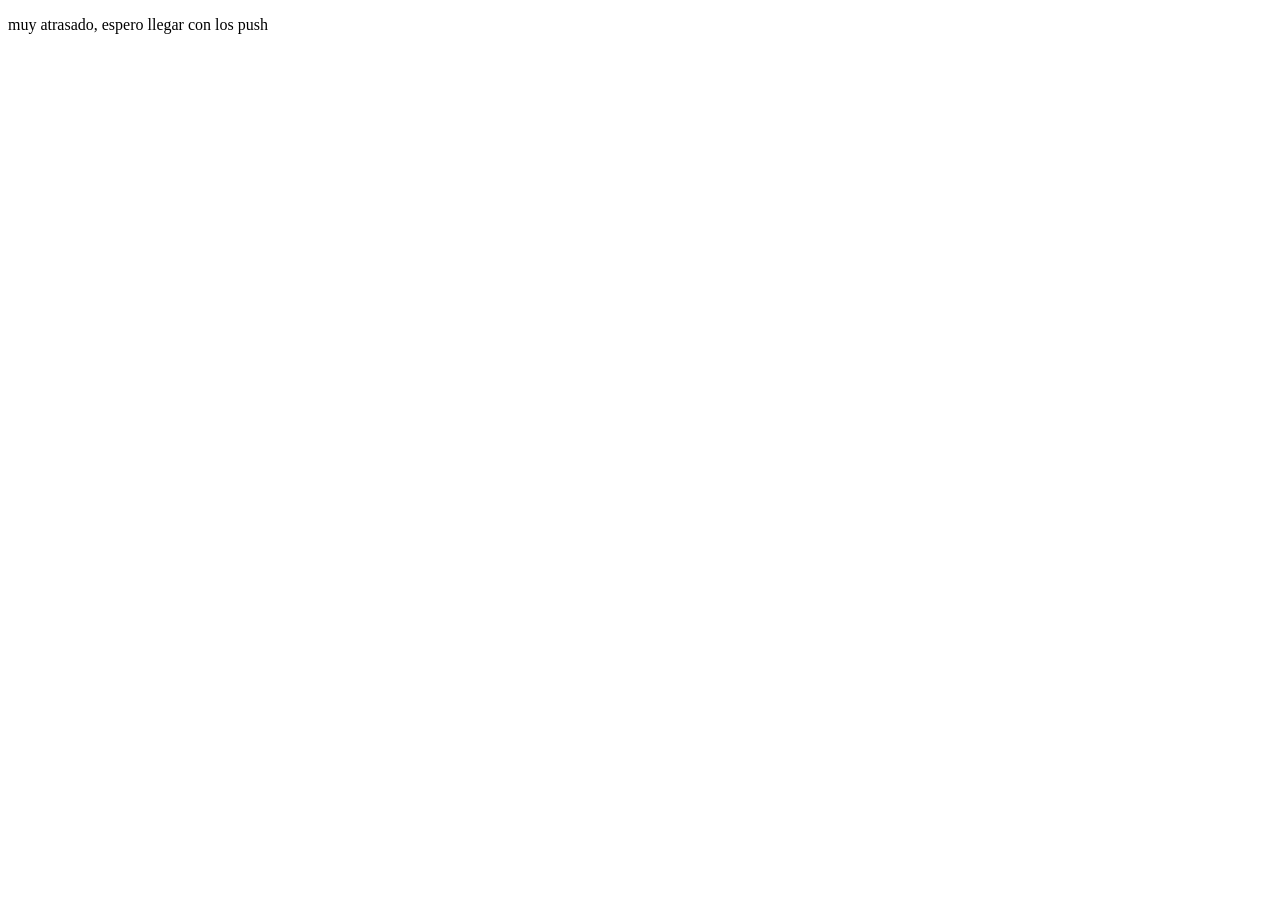
==== index.html @ a2f6e71c "inicia" ====
<!DOCTYPE html>
<html lang="en">
<head>
    <meta charset="UTF-8">
    <meta name="viewport" content="width=device-width, initial-scale=1.0">
    <title>Document</title>
</head>
<body>
    <header></header>
    <main>
        <div>
            <p>muy atrasado, espero llegar con los push</p>
        </div>
    </main>
    <footer></footer>
</body>
</html>
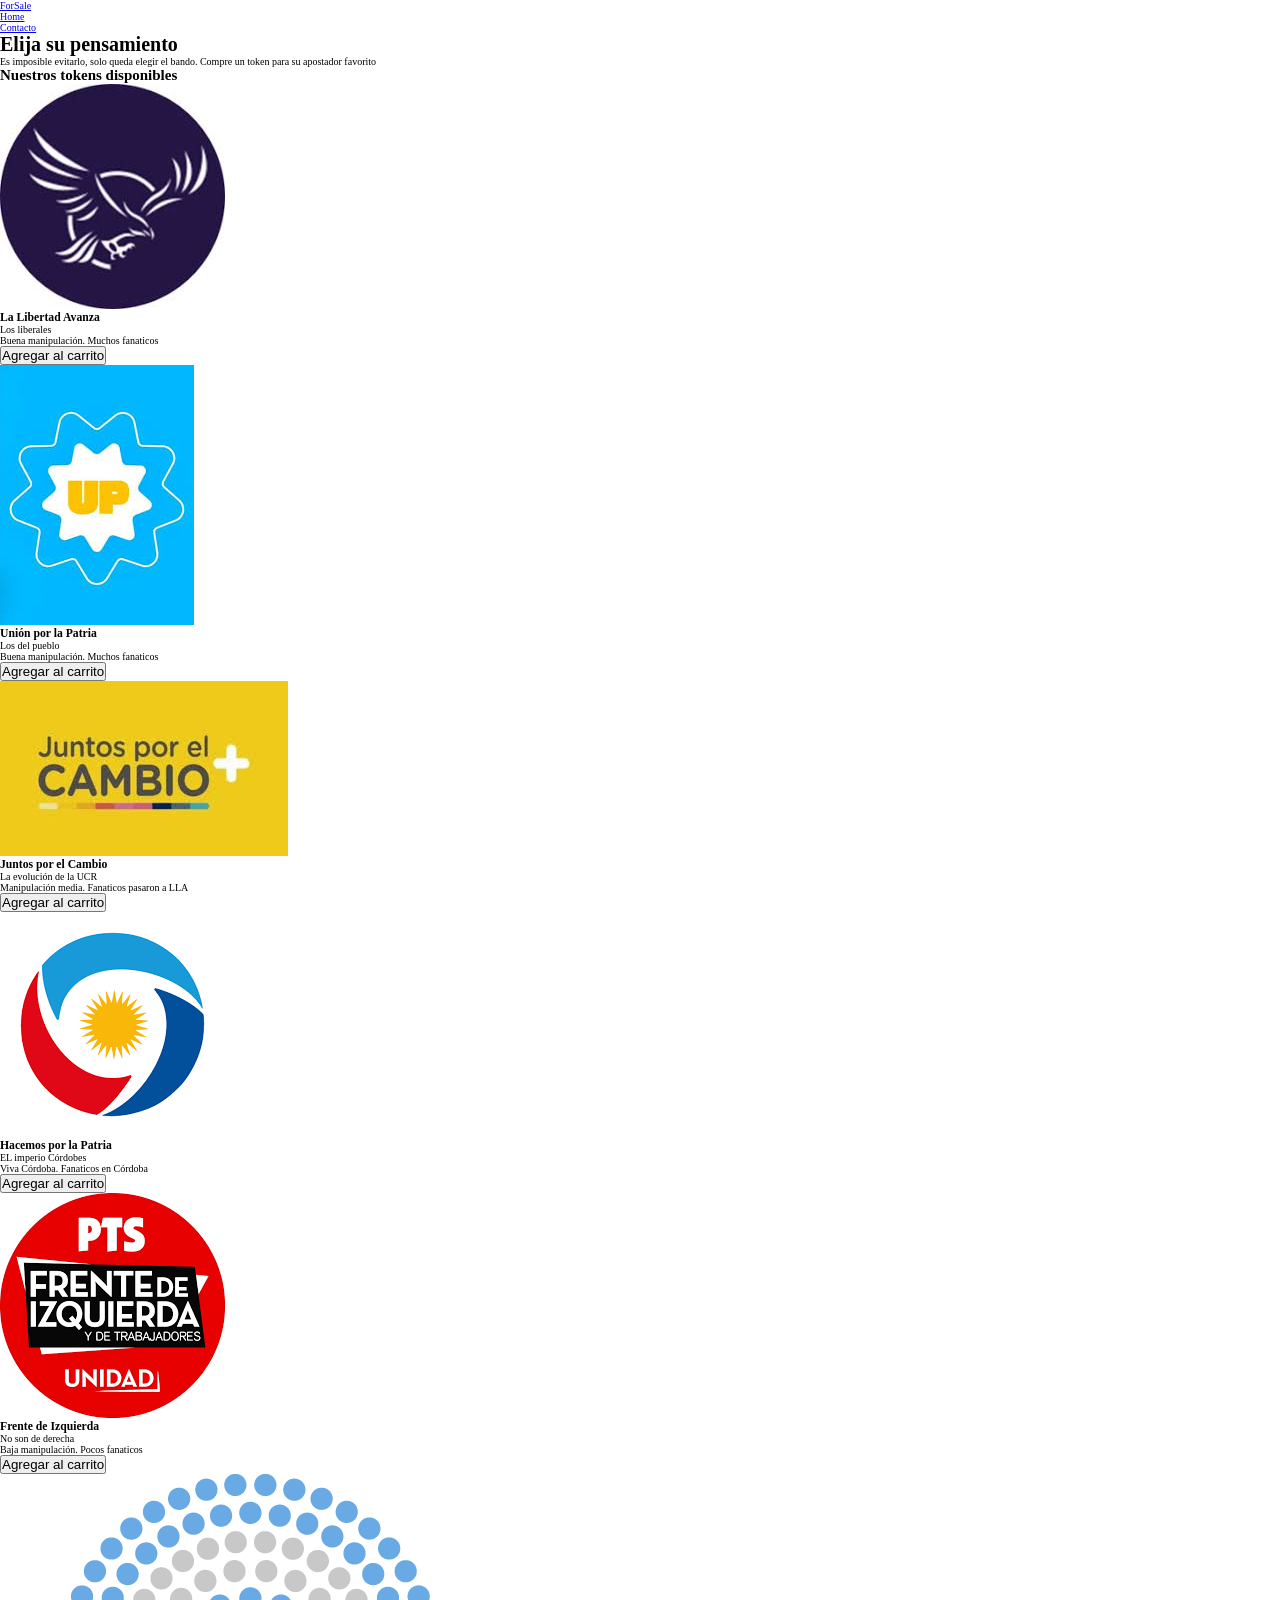
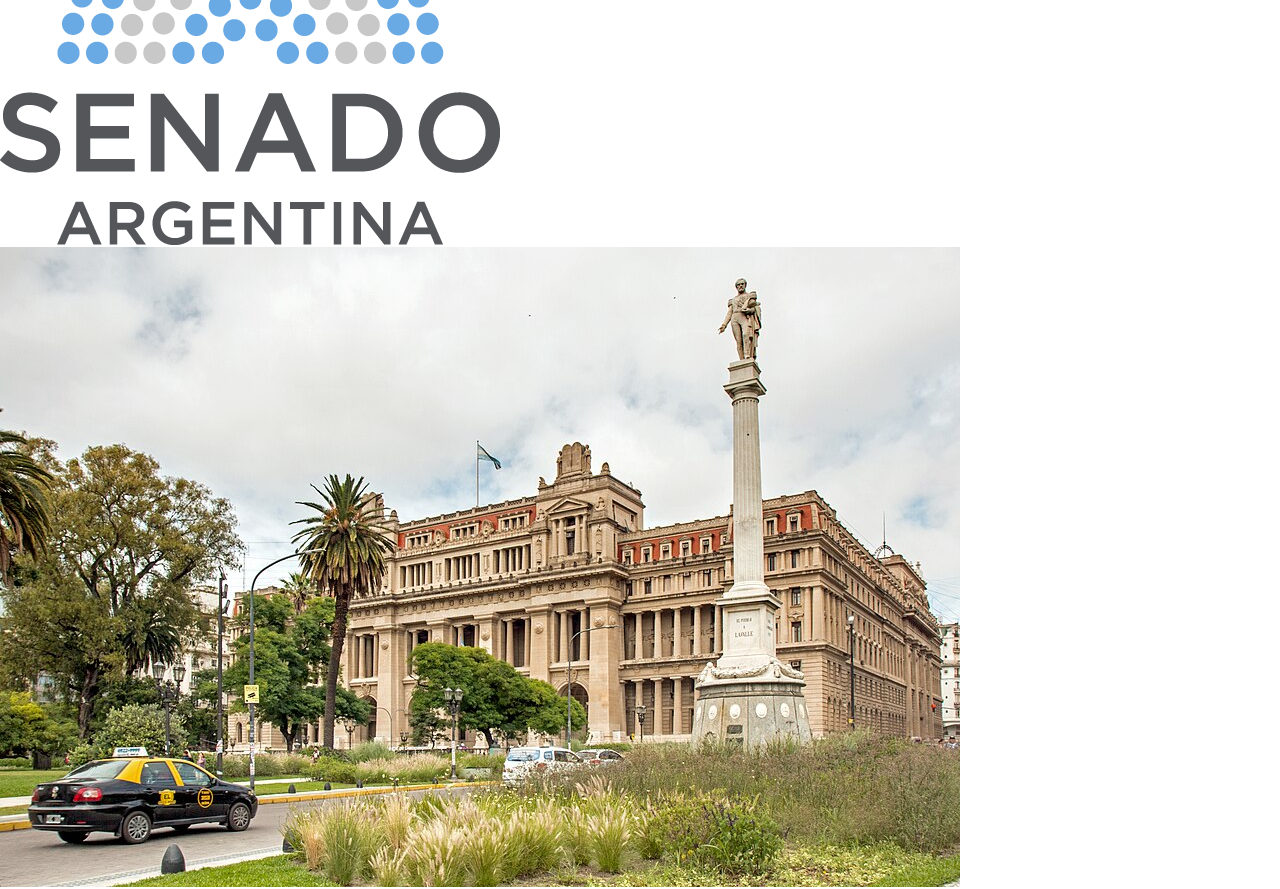
==== commit cb979a42: "Estructura" ====
--- a/index.html
+++ b/index.html
@@ -1,17 +1,85 @@
 <!DOCTYPE html>
 <html lang="en">
+
 <head>
     <meta charset="UTF-8">
     <meta name="viewport" content="width=device-width, initial-scale=1.0">
-    <title>Document</title>
+    <link rel="preconnect" href="https://fonts.googleapis.com">
+    <link rel="preconnect" href="https://fonts.gstatic.com" crossorigin>
+    <link href="https://fonts.googleapis.com/css2?family=Gideon+Roman&display=swap" rel="stylesheet">
+    <link rel="stylesheet" href="./CSS/styles.css">
+    <title>PreEntrega</title>
 </head>
+
 <body>
-    <header></header>
+    <header>
+        <a href="./index.html" class="logo">ForSale</a>
+        <nav class="header">
+            <ul>
+                <li><a href="./index.html">Home</a></li>
+                <li><a href="./pages/contacto.html">Contacto</a></li>
+            </ul>
+        </nav>
+
+    </header>
     <main>
-        <div>
-            <p>muy atrasado, espero llegar con los push</p>
-        </div>
+        <h1>Elija su pensamiento</h1>
+        <p>
+            Es imposible evitarlo, solo queda elegir el bando.
+            Compre un token para su apostador favorito
+        </p>
+
+        <section>
+            <h2 class="title-product t-second">Nuestros tokens disponibles</h2>
+            <div class="tarjetas">
+                <article class="card t-second">
+                    <img src="./img/LLA.jpg" alt="La Libertad Avaza">
+                    <h3>La Libertad Avanza</h3>
+                    <p>Los liberales</p>
+                    <p>Buena manipulación. Muchos fanaticos</p>
+                    <button class="btn ">Agregar al carrito</button>
+                </article>
+                <article class="card t-second">
+                    <img src="./img/UP.jpg" alt="Unón por la Patria">
+                    <h3>Unión por la Patria</h3>
+                    <p>Los del pueblo</p>
+                    <p>Buena manipulación. Muchos fanaticos</p>
+                    <button class="btn ">Agregar al carrito</button>
+                </article>
+                <article class="card t-second">
+                    <img src="./img/JPeC.jpg" alt="EL Pro">
+                    <h3>Juntos por el Cambio</h3>
+                    <p>La evolución de la UCR</p>
+                    <p>Manipulación media. Fanaticos pasaron a LLA</p>
+                    <button class="btn ">Agregar al carrito</button>
+                </article>
+                <article class="card t-second">
+                    <img src="./img/Hacemos.png" alt="Córdoba">
+                    <h3>Hacemos por la Patria</h3>
+                    <p>EL imperio Córdobes</p>
+                    <p>Viva Córdoba. Fanaticos en Córdoba</p>
+                    <button class="btn ">Agregar al carrito</button>
+                </article>
+                <article class="card t-second">
+                    <img src="./img/FdI.png" alt="Izquierda">
+                    <h3>Frente de Izquierda</h3>
+                    <p>No son de derecha</p>
+                    <p>Baja manipulación. Pocos fanaticos</p>
+                    <button class="btn">Agregar al carrito</button>
+                </article>
+            </div>
+
+        </section>
     </main>
-    <footer></footer>
+    <footer>
+        <p></p>
+        <nav>
+            <ul class="footer">
+                <li><img src="./img/LogoSenado.png" alt="LosVendidos"></li>
+                <li><img src="./img/CSJN.jpg" alt="VistaGorda"></li>
+            </ul>
+        </nav>
+    </footer>
 </body>
+
 </html>
--- a/CSS/styles.css
+++ b/CSS/styles.css
@@ -0,0 +1,8 @@
+* {
+  margin: 0;
+  padding: 0;
+  box-sizing: border-box;
+}
+html {
+  font-size: 62.5%;
+}
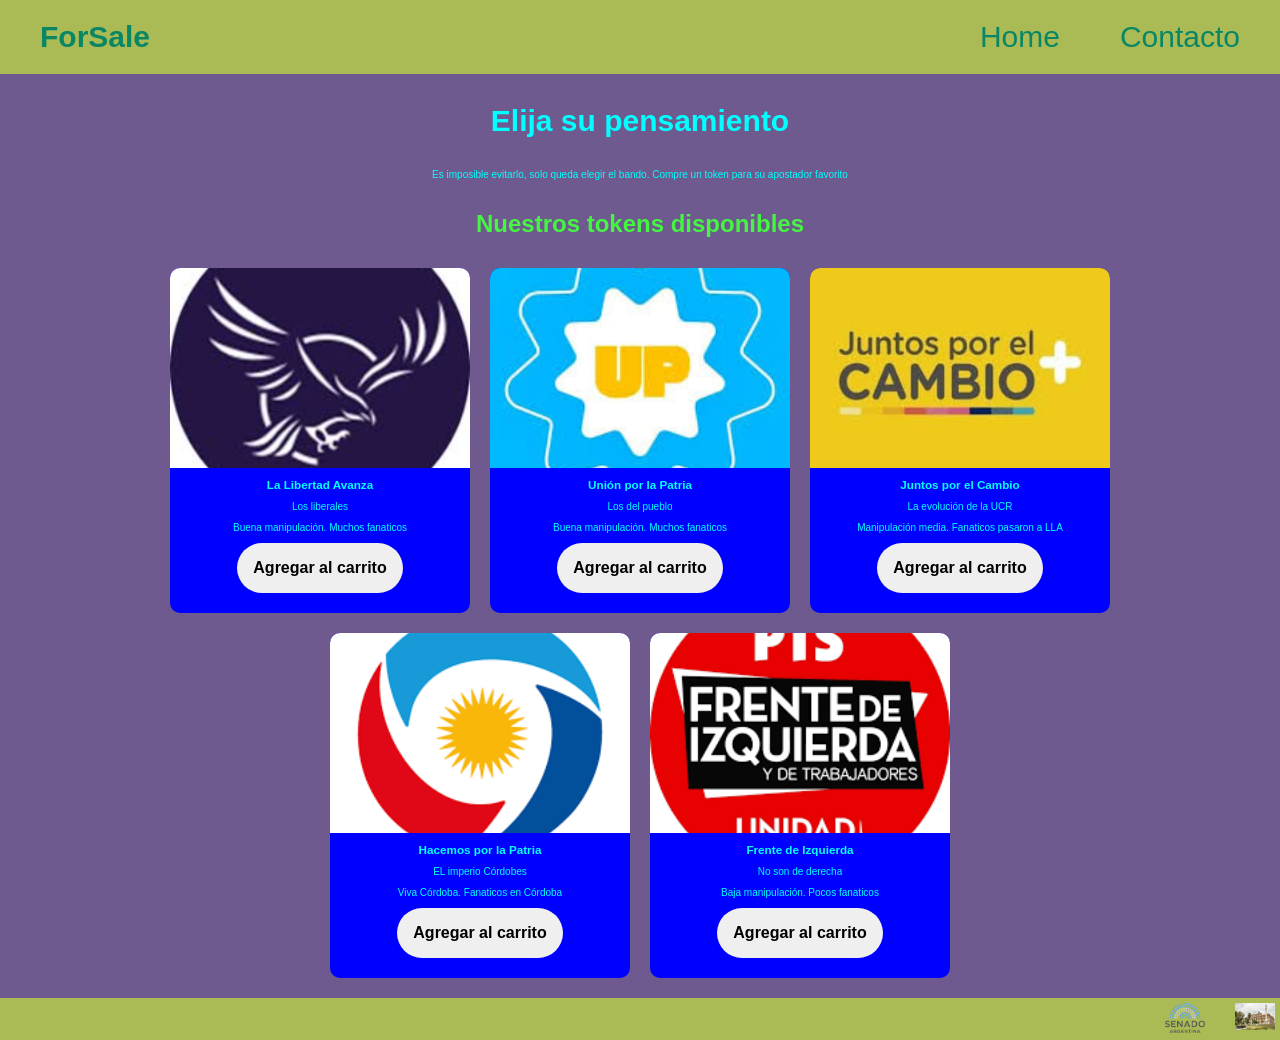
==== commit 59fc7988: "casi" ====
--- a/index.html
+++ b/index.html
@@ -32,14 +32,14 @@
         <section>
             <h2 class="title-product t-second">Nuestros tokens disponibles</h2>
             <div class="tarjetas">
-                <article class="card t-second">
+                <article class="card text-dark">
                     <img src="./img/LLA.jpg" alt="La Libertad Avaza">
                     <h3>La Libertad Avanza</h3>
                     <p>Los liberales</p>
                     <p>Buena manipulación. Muchos fanaticos</p>
                     <button class="btn ">Agregar al carrito</button>
                 </article>
-                <article class="card t-second">
+                <article class="card text-dark">
                     <img src="./img/UP.jpg" alt="Unón por la Patria">
                     <h3>Unión por la Patria</h3>
                     <p>Los del pueblo</p>
--- a/CSS/styles.css
+++ b/CSS/styles.css
@@ -6,3 +6,147 @@
 html {
   font-size: 62.5%;
 }
+
+body {
+  font-family: "Gideon-Roman", sans-serif;
+  background: #6e5a8e;
+  color: #00ffff;
+
+  display: flex;
+  flex-direction: column;
+  height: 100vh;
+}
+
+main {
+  width: 80%;
+  margin: auto;
+  padding-bottom: 2rem;
+
+  flex: 1;
+
+  display: flex;
+  flex-direction: column;
+  align-items: center;
+}
+
+h1 {
+  font-size: 3rem;
+  font-weight: 800;
+  line-height: 1.15;
+  margin: 3rem 0;
+}
+h2 {
+  color: #45f542;
+  font-size: 2.4rem;
+  font-weight: 700;
+  line-height: 1.2;
+  text-align: center;
+  margin: 3rem 0;
+}
+.btn {
+  border: none;
+  font-size: 1.6rem;
+  font-weight: bold;
+  padding: 1.6rem;
+  border-radius: 3rem;
+}
+
+header,
+footer {
+  background: #aabb56;
+  color: #098765;
+  width: 100%;
+
+  display: flex;
+  justify-content: space-between;
+  align-items: center;
+}
+.logo {
+  margin-left: 2rem;
+  font-weight: bold;
+}
+
+.logo,
+.header ul li a {
+  text-decoration: none;
+  font-size: 3rem;
+  color: inherit;
+  display: inline-block;
+  padding: 2rem;
+}
+.header {
+  margin-right: 2rem;
+}
+
+.header ul,
+.footer {
+  list-style: none;
+
+  display: flex;
+  gap: 2rem;
+}
+
+.footer img {
+  width: 5rem;
+  padding: 0.5rem;
+}
+
+/**-----------------------------**/
+
+/*
+.bg-prim {
+  background-color: #00ffff;
+}
+.bg-second {
+  background-color: #45f542;
+}
+.text-claro {
+  color: #ffffff
+}
+.text-dark {
+  color: #000000
+}
+.t-second {
+  color: #098765;
+}
+
+
+*/
+
+/**-------------------------------**/
+
+.parrafo {
+  width: 80%;
+  text-align: center;
+  font-size: 2rem;
+  padding: 3rem;
+}
+
+.tarjetas {
+  margin-top: 2rem;
+  display: flex;
+  justify-content: center;
+  flex-wrap: wrap;
+  gap: 2rem;
+}
+
+.card {
+  background-color: #0000ff;
+  width: 30rem;
+  border-radius: 1rem;
+  overflow: hidden;
+
+  display: flex;
+  flex-direction: column;
+  align-items: center;
+  gap: 1rem;
+  padding-bottom: 2rem;
+}
+
+.card img {
+  width: 100%;
+  height: 20rem;
+  object-fit: cover; /*se cambiapar que las imagenes distintas achique en relación*/
+}
+
+/**-------------------------------**/
